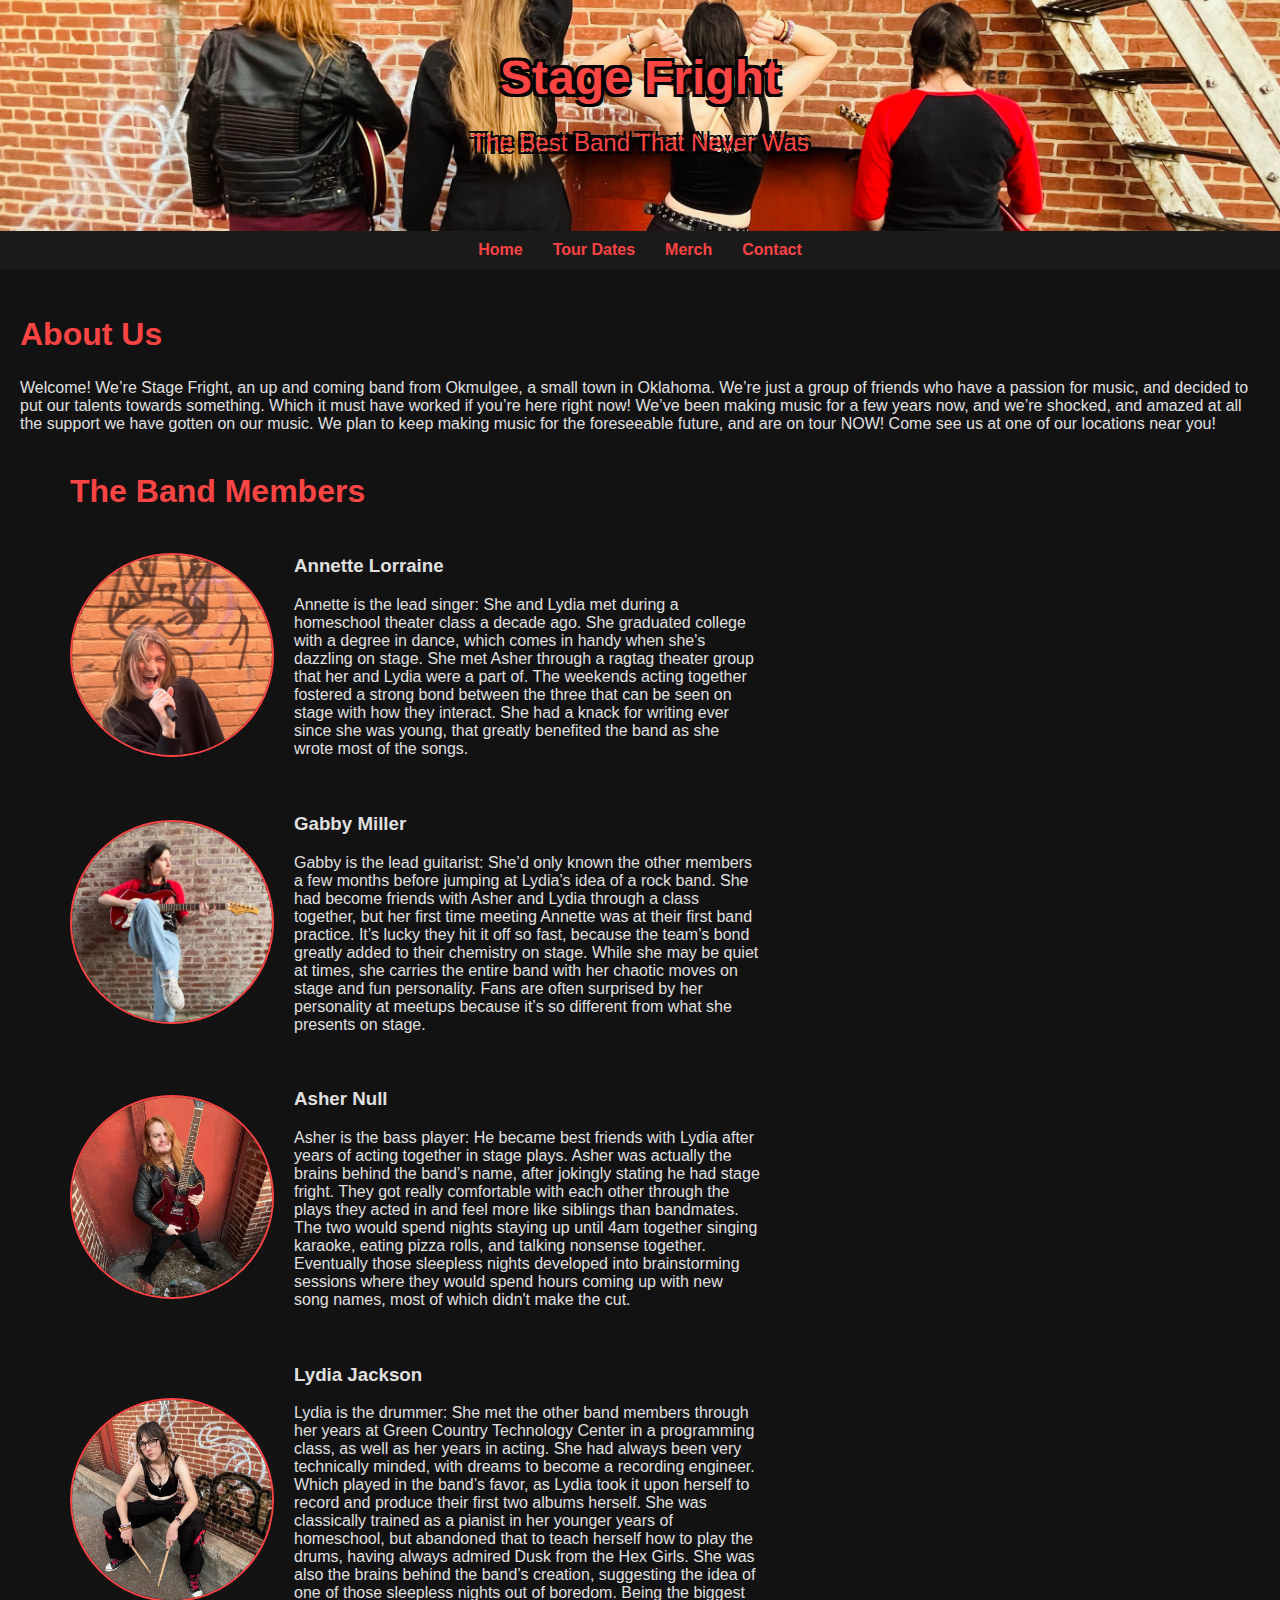
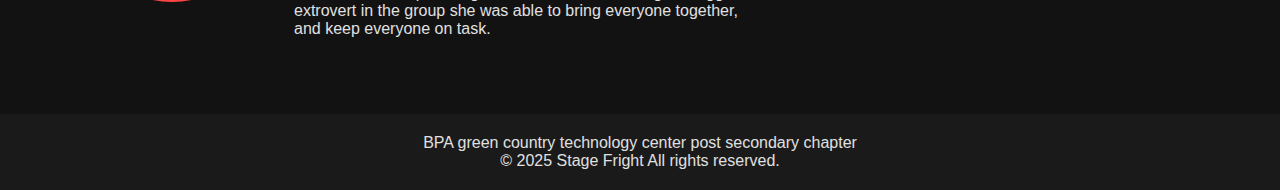
==== About.html @ 2f8a29bd "Initial commit" ====
<!DOCTYPE html>
<html lang="en">
<head>
    <meta charset="UTF-8">
    <meta name="viewport" content="width=device-width, initial-scale=1.0">
    <title>Stage Fright | About Us</title>
    <link rel="stylesheet" href="style.css">
       
</head>
<body>
    <header>
        <h1>Stage Fright</h1>
        <p> The Best Band That Never Was </p>
    </header>
    <nav> 
    <a href="index.html">Home</a> 
    <a href="TourDates.html">Tour Dates</a> 
    <a href="Merch.html">Merch</a>
    <a href="Contact.html">Contact</a>
</nav>

    <div class="container">
        <section id="about">
            <h2> About Us</h2>
            <p> Welcome! We’re Stage Fright, an up and coming band from Okmulgee, a small town in Oklahoma. We’re just a group of friends who have a passion for music, and decided to put our talents towards something. Which it must have worked if you’re here right now! We’ve been making music for a few years now, and we’re shocked, and amazed at all the support we have gotten on our music. We plan to keep making music for the foreseeable future, and are on tour NOW! Come see us at one of our locations near you!  
              


</p>
        </section>
        <section id="members">
            <h2>The Band Members</h2>
            <div class="band-member">
                <img src="Images\Singer.jpg">
                <div>
                    <h3> Annette Lorraine
</h3>
                    <p> Annette is the lead singer: She and Lydia met during a homeschool theater class a decade ago. She graduated college with a degree in dance, which comes in handy when she's dazzling on stage. She met Asher through a ragtag theater group that her and Lydia were a part of. The weekends acting together fostered a strong bond between the three that can be seen on stage with how they interact. She had a knack for writing ever since she was young, that greatly benefited the band as she wrote most of the songs. </p>
                </div>
            </div>
            <div class="band-member">
                <img src="Images\Guitarist 1.jpg">
                <div>
                    <h3> Gabby Miller
 </h3>
                    <p> Gabby is the lead guitarist: She’d only known the other members a few months before jumping at Lydia’s idea of a rock band. She had become friends with Asher and Lydia through a class together, but her first time meeting Annette was at their first band practice. It’s lucky they hit it off so fast, because the team’s bond greatly added to their chemistry on stage. While she may be quiet at times, she carries the entire band with her chaotic moves on stage and fun personality. Fans are often surprised by her personality at meetups because it’s so different from what she presents on stage.
 </p>
                </div>
            </div>
            <div class="band-member">
                <img src="Images\Guitarist 2.jpg">
                <div>
                    <h3> Asher Null
 </h3>
                    <p> Asher is the bass player: He became best friends with Lydia after years of acting together in stage plays. Asher was actually the brains behind the band’s name, after jokingly stating he had stage fright. They got really comfortable with each other through the plays they acted in and feel more like siblings than bandmates. The two would spend nights staying up until 4am together singing karaoke, eating pizza rolls, and talking nonsense together. Eventually those sleepless nights developed into brainstorming sessions where they would spend hours coming up with new song names, most of which didn't make the cut.
 
 </p>
                </div>
            </div>
            <div class="band-member">
                <img src="Images\Drummer.jpg">
                <div>
                    <h3> Lydia Jackson
 </h3>
                    <p> Lydia is the drummer: She met the other band members through her years at Green Country Technology Center in a programming class, as well as her years in acting. She had always been very technically minded, with dreams to become a recording engineer. Which played in the band’s favor, as Lydia took it upon herself to record and produce their first two albums herself. She was classically trained as a pianist in her younger years of homeschool, but abandoned that to teach herself how to play the drums, having always admired Dusk from the Hex Girls. She was also the brains behind the band’s creation, suggesting the idea of one of those sleepless nights out of boredom. Being the biggest extrovert in the group she was able to bring everyone together, and keep everyone on task.  </p>
                </div>
            </div>
        </section>
 
    </div>
    <footer>
         <p> BPA green country technology center post secondary chapter</p>
        <p>&copy; 2025 Stage Fright All rights reserved.</p>
    </footer>
</body>
</html>
---- style.css ----
body {
    font-family: Arial, sans-serif;
    margin: 0;
    padding: 0;
    background-color: #121212;
    color: #e0e0e0;
}

header {
    background: url('Images/FullBand.jpg') no-repeat center center;
    background-size: cover;
    color: white;
    text-align: center;
    padding: 50px 20px;
}


header h1 {
    font-size: 3rem;
    margin: 0;
    color: #ff4444;
    text-shadow: 
        3px 3px 0 #000,
        -3px -3px 0 #000,
        -3px 3px 0 #000,
        3px -3px 0 #000;
}


header p {
    font-size: 1.5rem;
    color: #ff4444; /* Light red for header subtitle */
    text-shadow: 
         3px 3px 0 #000,
        -3px -3px 0 #000,
        -3px 3px 0 #000,
        3px -3px 0 #000;
}

nav {
    background-color: #1a1a1a;
    padding: 10px 20px;
    display: flex;
    justify-content: center;
}

nav a {
    color: #ff4444;
    margin: 0 15px;
    text-decoration: none;
    font-weight: bold;
}

nav a:hover {
    text-decoration: underline;
    color: #ff8888;
}

.image-container {
    display: flex;
    flex-direction: column;
    align-items: center;
    margin: 20px 0;
}

.image-container img {
    max-width: 500px;
    height: auto;
    margin-bottom: 10px;
}

.image-container p {
    text-align: center;
    font-size: 16px;
    color: #333;
}

.container {
    padding: 20px;
}

section {
    margin-bottom: 40px;
}

#members {
    padding-left: 50px; /* Add space on the left */
    padding-right: 500px; /* Add space on the right */
}


h2 {
    font-size: 2rem;
    color: #ff4444;
}

.band-member {
    display: flex;
    align-items: center;
    margin-bottom: 20px;
}

.band-member img {
    border-radius: 50%;
    margin-right: 20px;
    width: 200px;
    height: 200px;
    object-fit: cover;
    border: 2px solid #ff4444;
}

table {
    width: 100%;
    border-collapse: collapse;
    margin: 20px 0;
}

table th, table td {
    border: 1px solid #333;
    padding: 10px;
    text-align: left;
    color: #e0e0e0;
}

table th {
    background-color: #1a1a1a;
    color: #ff4444;
}

footer {
    background-color: #1a1a1a;
    color: #e0e0e0;
    text-align: center;
    padding: 20px 0;
}

footer p {
    margin: 0;
}

a {
    color: #ff4444;
}

a:hover {
    color: #ff8888;
}
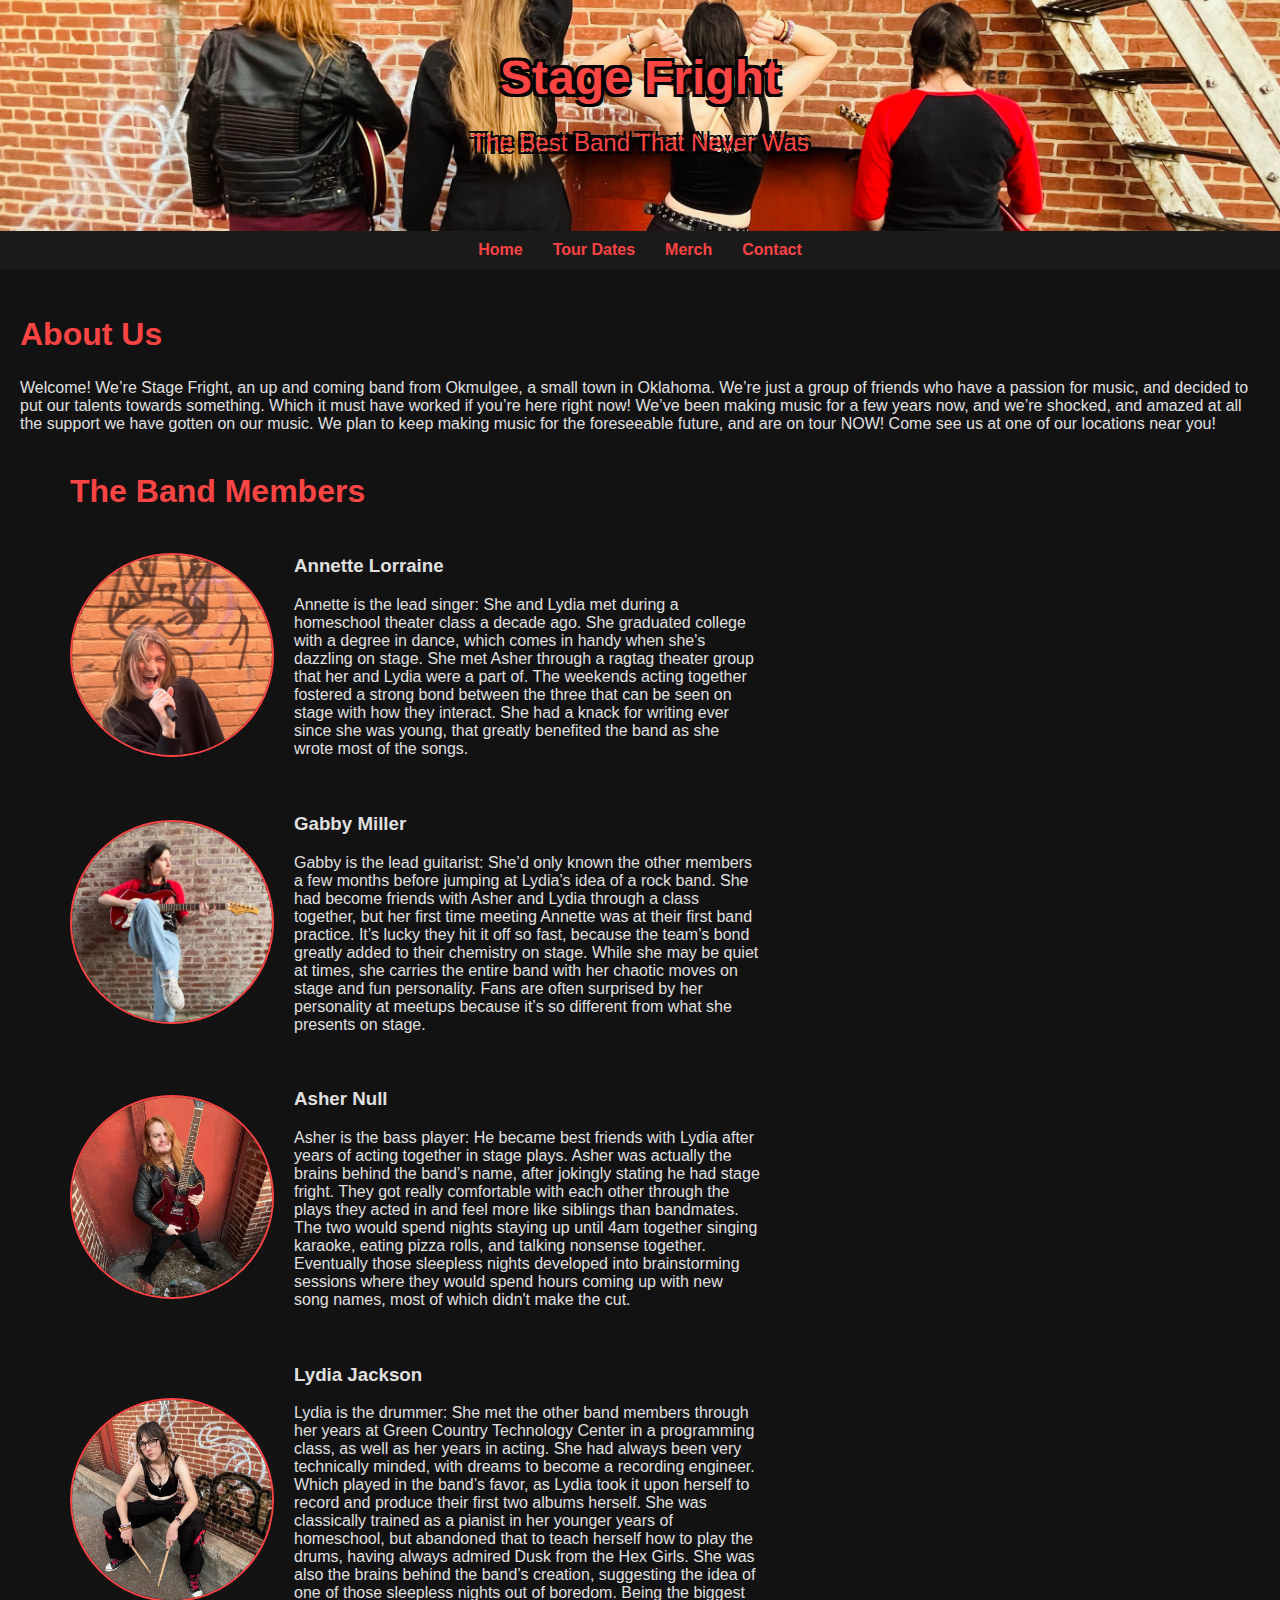
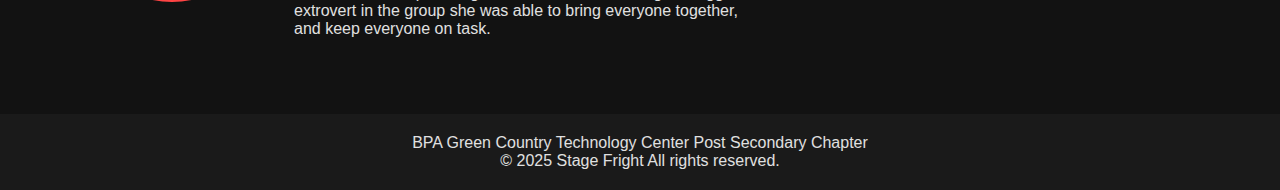
==== commit 1be81f69: "Added and edited code" ====
--- a/About.html
+++ b/About.html
@@ -69,7 +69,7 @@
  
     </div>
     <footer>
-         <p> BPA green country technology center post secondary chapter</p>
+         <p> BPA Green Country Technology Center Post Secondary Chapter</p>
         <p>&copy; 2025 Stage Fright All rights reserved.</p>
     </footer>
 </body>
